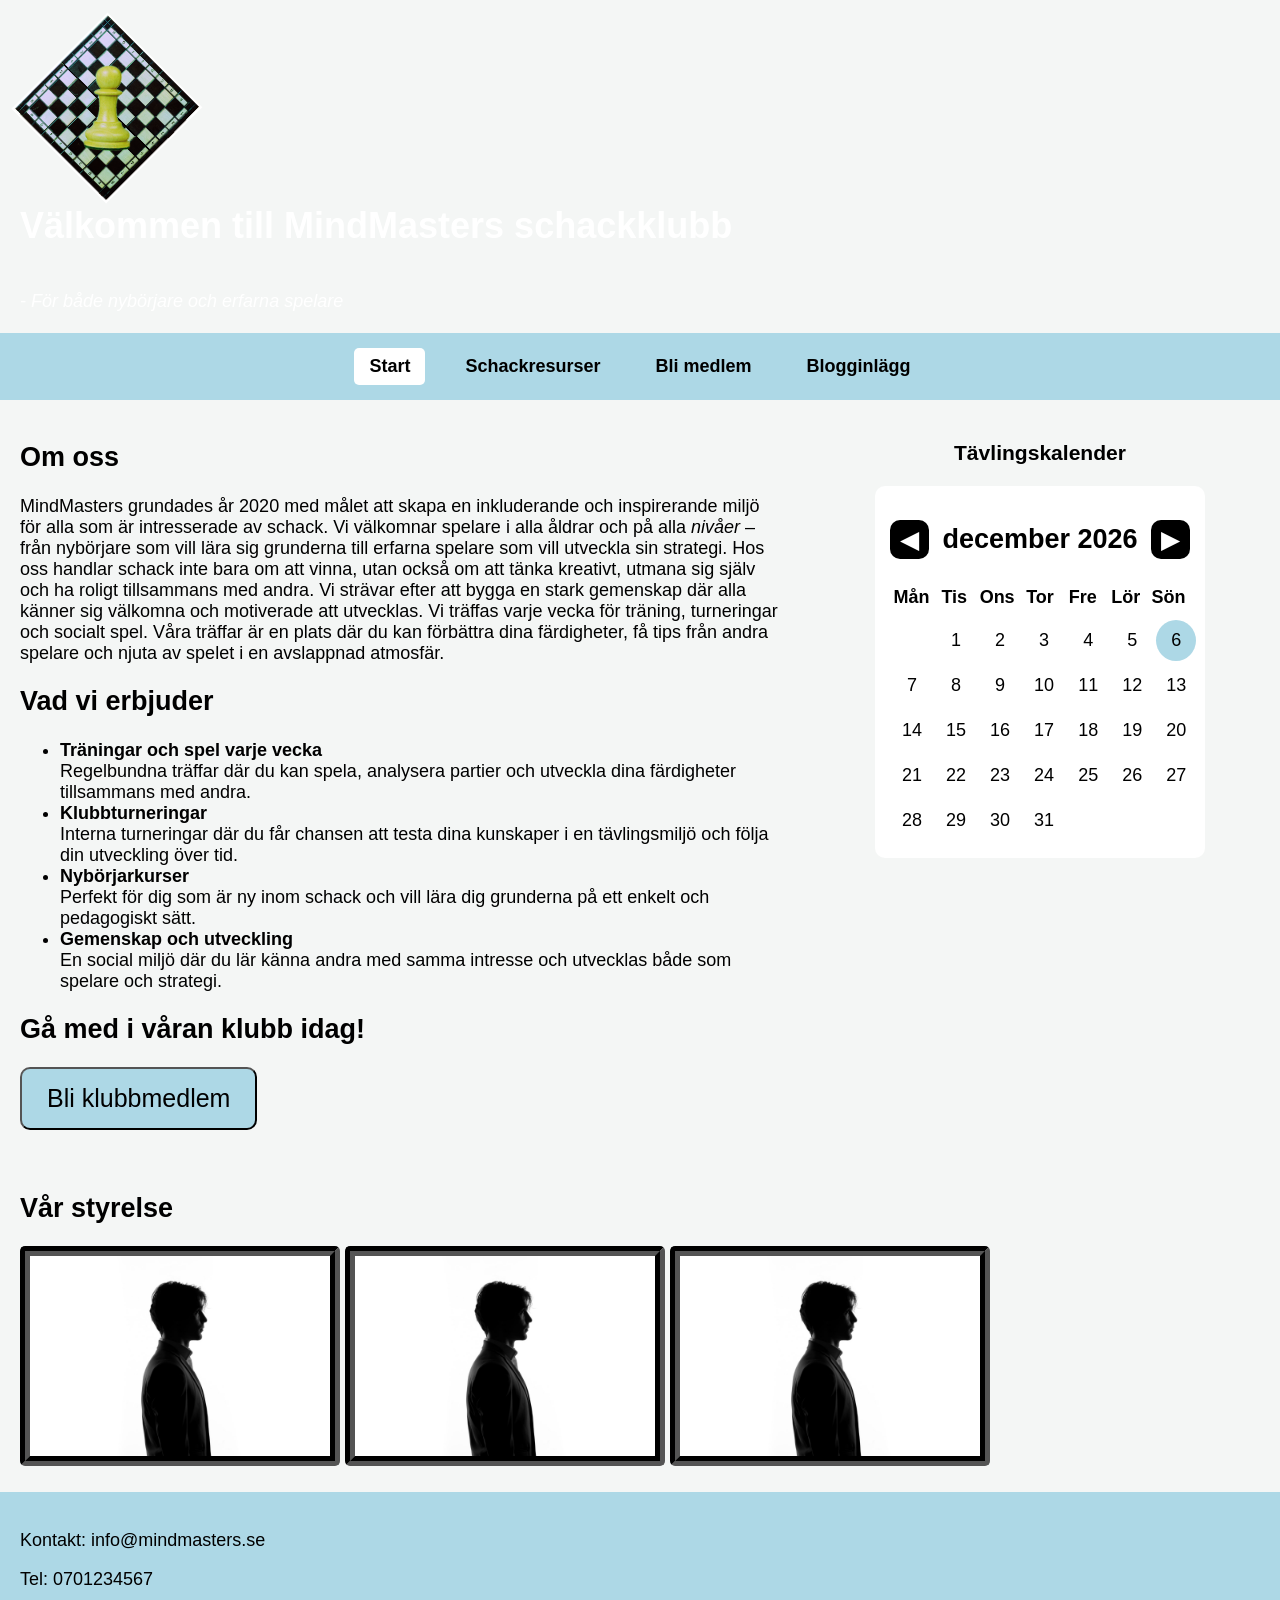
==== index.html @ b87a9c80 "Update" ====
<!DOCTYPE html>
<html lang="sv">
<head>
  <meta charset="UTF-8">
  <meta name="viewport" content="width=device-width, initial-scale=1.0">
  <link rel="stylesheet" href="css/style.css">
  <title>MindMasters</title>
</head>
<body>
  <div class="hemsida">
    <header>
      <div class="HomePageTitle">
        <img src="img/chesslogo.png" alt="chesslogo" id="chesslogo">
        <h1>Välkommen till MindMasters schackklubb</h1>
      </div>
      <p><i>- För både nybörjare och erfarna spelare</i></p>
      <nav>
        <a id="highlight" href="index.html">Start</a>
        <a href="schackresurser.html">Schackresurser</a>
        <a href="bli_medlem.html">Bli medlem</a>
        <a href="bloggar.html">Blogginlägg</a>
      </nav>
    </header>
    <main>
    <h2>Om oss</h2>
    <p>MindMasters grundades år 2020 med målet att skapa en inkluderande och inspirerande miljö för alla som är intresserade av schack. Vi välkomnar spelare i alla åldrar och på alla <i>nivåer</i> – från nybörjare som vill lära sig grunderna till erfarna spelare som vill utveckla sin strategi. Hos oss handlar schack inte bara om att vinna, utan också om att tänka kreativt, utmana sig själv och ha roligt tillsammans med andra. Vi strävar efter att bygga en stark gemenskap där alla känner sig välkomna och motiverade att utvecklas. Vi träffas varje vecka för träning, turneringar och socialt spel. Våra träffar är en plats där du kan förbättra dina färdigheter, få tips från andra spelare och njuta av spelet i en avslappnad atmosfär.</p>
    <h2>Vad vi erbjuder</h2>
    <ul>
      <li>
        <b>Träningar och spel varje vecka</b><br>
        Regelbundna träffar där du kan spela, analysera partier och utveckla dina färdigheter tillsammans med andra.
      </li>
      <li>
        <b>Klubbturneringar</b><br>
        Interna turneringar där du får chansen att testa dina kunskaper i en tävlingsmiljö och följa din utveckling över tid.
      </li>
      <li>
        <b>Nybörjarkurser</b><br>
        Perfekt för dig som är ny inom schack och vill lära dig grunderna på ett enkelt och pedagogiskt sätt.
      </li>
      <li>
        <b>Gemenskap och utveckling</b><br>
        En social miljö där du lär känna andra med samma intresse och utvecklas både som spelare och strategi.
      </li>
    </ul>
    <h2>Gå med i våran klubb idag!</h2>
    <button onclick="navMemberLink()">Bli klubbmedlem</button>
    </main>
    <aside>
      <h3>Tävlingskalender</h3>
      <div class="calendar">
        <div class="calendar-header">
            <button onclick="prevMonth()">◀</button>
            <h2 id="monthYear"></h2>
            <button onclick="nextMonth()">▶</button>
        </div>

        <div class="days">
            <div>Mån</div>
            <div>Tis</div>
            <div>Ons</div>
            <div>Tor</div>
            <div>Fre</div>
            <div>Lör</div>
            <div>Sön</div>
        </div>

        <div class="dates" id="dates"></div>
      </div>
    </aside>
    <section>
      <h2>Vår styrelse</h2>
      <img class="avatar" src="img/avatar.jpg" alt="avatar">
      <img class="avatar" src="img/avatar.jpg" alt="avatar">
      <img class="avatar" src="img/avatar.jpg" alt="avatar">
    </section>
    <footer>
      <p>Kontakt: info@mindmasters.se</p>
      <p>Tel: 0701234567</p>
    </footer>
  </div>
  <script src="js/script.js"></script>
</body>
</html>
---- css/style.css ----
@keyframes myAnimation { /*https://www.w3schools.com/css/css3_animations.asp*/
  from {color: black;}
  to {color: white;}
}

body {
    margin: 0; /*Ingen vit område bredvid själva sidan*/
    font-family: "Segoe UI", Arial, sans-serif;
    background: #f4f6f5;
    font-size:large;
}

/* GRID LAYOUT */
.hemsida{
  display: grid;
  grid-template-areas:
      "header header"
      "main aside"
      "section section"
      "footer footer";
  grid-template-columns: 5fr 3fr;
  grid-template-rows: 400px 2.2fr 1fr 110px;
}

.bloggar{
  display: grid;
  grid-template-areas:
      "header header"
      "main aside"
      "footer footer";
  grid-template-columns: 5fr 3fr;
  grid-template-rows: 400px 1fr 110px;
}

.schackresurser{
  display: grid;
  grid-template-areas:
      "header header"
      "section topnav"
      "section aside"
      "footer footer";
  grid-template-columns: 5fr 3fr;
  grid-template-rows: 400px 80px 1fr 110px;
}

.bli_medlem{
  display: grid;
  grid-template-areas:
      "header header"
      "section aside"
      "footer footer";
  grid-template-columns: 5fr 3fr;
  grid-template-rows: 400px 1fr 110px;
}

.hemsida,
.bloggar,
.schackresurser,
.bli_medlem {
    min-height: 150vh; /*https://www.w3schools.com/cssref/pr_dim_min-height.php*/
}

/*css areas*/

nav {
    display: flex;
    justify-content: center;
    gap: 25px;
    padding: 15px;
    background: lightblue;
}

button{
  background: #add8e6;
  color: black;
  font-size: 25px;
  padding: 15px 25px;
  border-radius: 10px;
  cursor: pointer;
}

nav a {
    text-decoration: none;
    color: black;
    font-weight: bold;
    padding: 8px 15px;
    border-radius: 5px;
}

nav a:hover {
  background: white;
  transition: 0.5s;
}

.bloggar main i{
  text-align: right;display: block;font-size:0.9em
}


header{
  grid-area: header;
  background-image: url(/img/schackbild.jpg);
  background-position: 40% 130%;
  background-size: cover;
  color: white;
  display: flex;
  flex-direction: column;
  justify-content: space-between;
  animation-name: myAnimation;
  animation-duration: 4s;
}

header h1, header p {
    margin-left: 20px;
}

aside{
  grid-area: aside;
  display: flex;
  flex-direction: column;
  align-items: center;
  margin: 20px;
}
main{
  grid-area: main;
  padding: 20px;
}
main img{
    width: auto;
    height: 350px;
    border-radius: 10px;
}

section{
  grid-area:section;
  padding: 20px;
}

footer{
  grid-area: footer;
  padding: 20px;
  background-color: lightblue;
}

figure {
	display: flex;
	flex-direction: column;
	align-items: center;
}
	

/*html tagger*/
#chesslogo{
  width: 130px;
  border: 2px solid;
  border-color: white;
  transform: rotate(45deg);
  margin-left: 40px;
  margin-top: 40px;
}

/*generic css id*/
#highlight{
    background-color: white;
}
/*generic css classes*/

.topnav{
    grid-area: topnav;
    margin-top: 25px;
    max-width: 450px;
    height: 40px;
    background-color: #f4f6f5;
}

.bread{
  border: 1px solid #AAA;
  padding: 1em; 
  border-radius: 1em
}

.avatar{
  height: auto;
  width: 300px;
  border: 10px groove black; /*https://www.w3schools.com/css/css_border.asp*/
  border-radius: 5px
}

.price {
    font-weight: bold; /*Tydlig prislapp*/
    font-size: 18px;
}

.resources { /*Använde grid för att book-cards inte ska hamna bredvid titlen så jag skapade en div för allt som inte är book-cards i schackresurser*/
    display: grid;
    grid-template-areas: 
        "title"
        "book";
    grid-template-columns: 1fr;
    grid-template-rows: auto 1fr;
    gap: 25px;
    padding: 20px 30px;
}

.book-flexbox{
    grid-area: book;
    display: flex;
    gap:20px;
    flex-wrap: wrap; 
    justify-content: center;
}

.title{
    grid-area: title;
}

.book-card img {
    width: 100%;
    height: 250px;
    object-fit: cover;
}


.book-card {
    background: white;
    border-radius: 10px;
    overflow: scroll; /*Ifall content blir för mycket https://www.w3schools.com/css/css_overflow.asp*/
    text-align: center;
    box-shadow: 0 4px 12px rgba(0,0,0,0.1); /*https://www.w3schools.com/css/css3_shadows_box.asp*/
    transition: 0.3s;
    padding: 10px;
    flex: 0 0 260px; /*https://www.w3schools.com/CSS/css3_flexbox_items.asp*/
    max-height: 480px;
    flex-direction: column; /*https://www.w3schools.com/cssref/css3_pr_flex-direction.php*/
    align-items: center;
}

.book-card:hover {
    transform: translateY(-5px);
}

/*css Kalender*/
.calendar {
    max-width: 300px;
    background: white;
    padding: 15px;
    border-radius: 10px;
}

.calendar-header {
    display: flex;
    justify-content: space-between;
    align-items: center;
}

.calendar-header button {
    background: black;
    color: white;
    border: none;
    padding: 5px 10px;
    cursor: pointer;
}

.days, .dates {
    display: grid;
    grid-template-columns: repeat(7, 1fr);
    text-align: center;
    margin-top: 10px;
}

.days div {
    font-weight: bold;
}

.dates div {
    padding: 10px;
    margin: 2px;
    cursor: pointer;
}

.today {
    background: lightblue;
    border-radius: 50%;
}

.dates div:hover {
    background: #ddd;
}

/* Anmälning */
.anmalan-grid {
    display: grid;
    gap: 40px;
    max-width: 1100px;
    margin: 40px auto;
}

.anmalan-info {
    display: flex;
    flex-direction: column;
    gap: 20px;
}

.info-card {
    background: white;
    padding: 20px;
    border-radius: 12px;
    box-shadow: 0 6px 15px rgba(0,0,0,0.1); /*https://www.w3schools.com/css/css3_shadows_box.asp*/
    transition: 0.3s;
}

.info-card:hover {
    transform: translateY(-5px);
}

.info-card h3 {
    margin-bottom: 10px;
}

.info-card img {
    width: auto;
    height: 450px;
    border-radius: 8px;
    margin: 10px 0;
    filter: saturate(3) contrast(150%); /*https://www.w3schools.com/cssref/css3_pr_filter.php*/

}

/* Formulär */

#villkor{
    transform: scale(1.4);
}

.anmalan-form-wrap {
    background: white;
    padding: 25px;
    border-radius: 12px;
    box-shadow: 0 6px 15px rgba(0,0,0,0.1);
}

.group-label {
    margin-bottom: 20px;
}

.form-group {
    margin-bottom: 15px;
}

.form-group label {
    font-weight: bold;
    display: block;
    margin-bottom: 5px;
}

input, select, textarea {
    width: 100%;
    padding: 10px;
    border-radius: 6px;
    border: 1px solid #ccc;
    transition: 0.2s;
}

input:focus, select:focus, textarea:focus {
    border-color: #14532d;
    outline: none;
}

.form-row {
    display: flex;
    gap: 10px;
}

.form-check {
    display: flex;
    align-items: center;
    flex-wrap: wrap;
    gap: 10px;
    margin: 10px 0;
}

.form-link {
    text-decoration: underline;
}

.submit-btn {
    width: 100%;
    padding: 12px;
    background: #14532d;
    color: white;
    border: none;
    border-radius: 6px;
    cursor: pointer;
    font-weight: bold;
    transition: 0.2s;
}

.submit-btn:hover {
    background: #1f7a45;
}

.form-success {
    display: none;
    margin-top: 15px;
    color: green;
    font-weight: bold;
}

@media (max-width: 500px) {
    .hemsida{
        grid-template-areas:
            "header"
            "main"
            "section"
            "aside"
            "footer";
        grid-template-columns: 1fr;
        grid-template-rows: auto;
    }

    .bloggar{
        grid-template-areas:
            "header"
            "main"
            "aside"
            "footer";
        grid-template-columns: 1fr;
        grid-template-rows: auto;
    }

    .bli_medlem{
        grid-template-areas:
            "header"
            "section"
            "aside"
            "footer";
        grid-template-columns: 1fr;
        grid-template-rows: auto;
    }

    .schackresurser{
        grid-template-areas:
            "header"
            "topnav"
            "section"
            "aside"
            "footer";
            grid-template-columns: 1fr;
            grid-template-rows: auto;
    }

    .hemsida, .bloggar, .schackresurser, .bli_medlem{
        gap:10px
    }
    header {
        background-image: url(/img/mobile_bg.jpg);
    }
    header h1, header p{
        background-color: black;
        width: calc(100% - 40px);

    }
    .topnav{
        margin-top: 0px;
        width: 85%;
    }
    nav {
        flex-direction: column;
    }

    #chesslogo {
        max-width: 30%;
    }

    main img {
        max-width: 95%;
        height: auto;
    }

    section{
        padding-top: 0px;
        padding-bottom: 0px;
    }
    
    .calendar{
        max-width: 90%;
    }

    .info-card img {
        max-width: 95%;
        height: auto;
    }

    .form-row {
        flex-direction: column;
    }

    .book-card {
        flex: 0 1 calc(50% - 30px); /*För att passa i 2 kolumner och mobilers skärmstorlek är mer varierade.*/
        max-width: calc(50% - 30px);
    }
    .book-card img {
        height: auto;
        width: 200%;
    }

    aside {
        margin-bottom: 10px;
    }
}
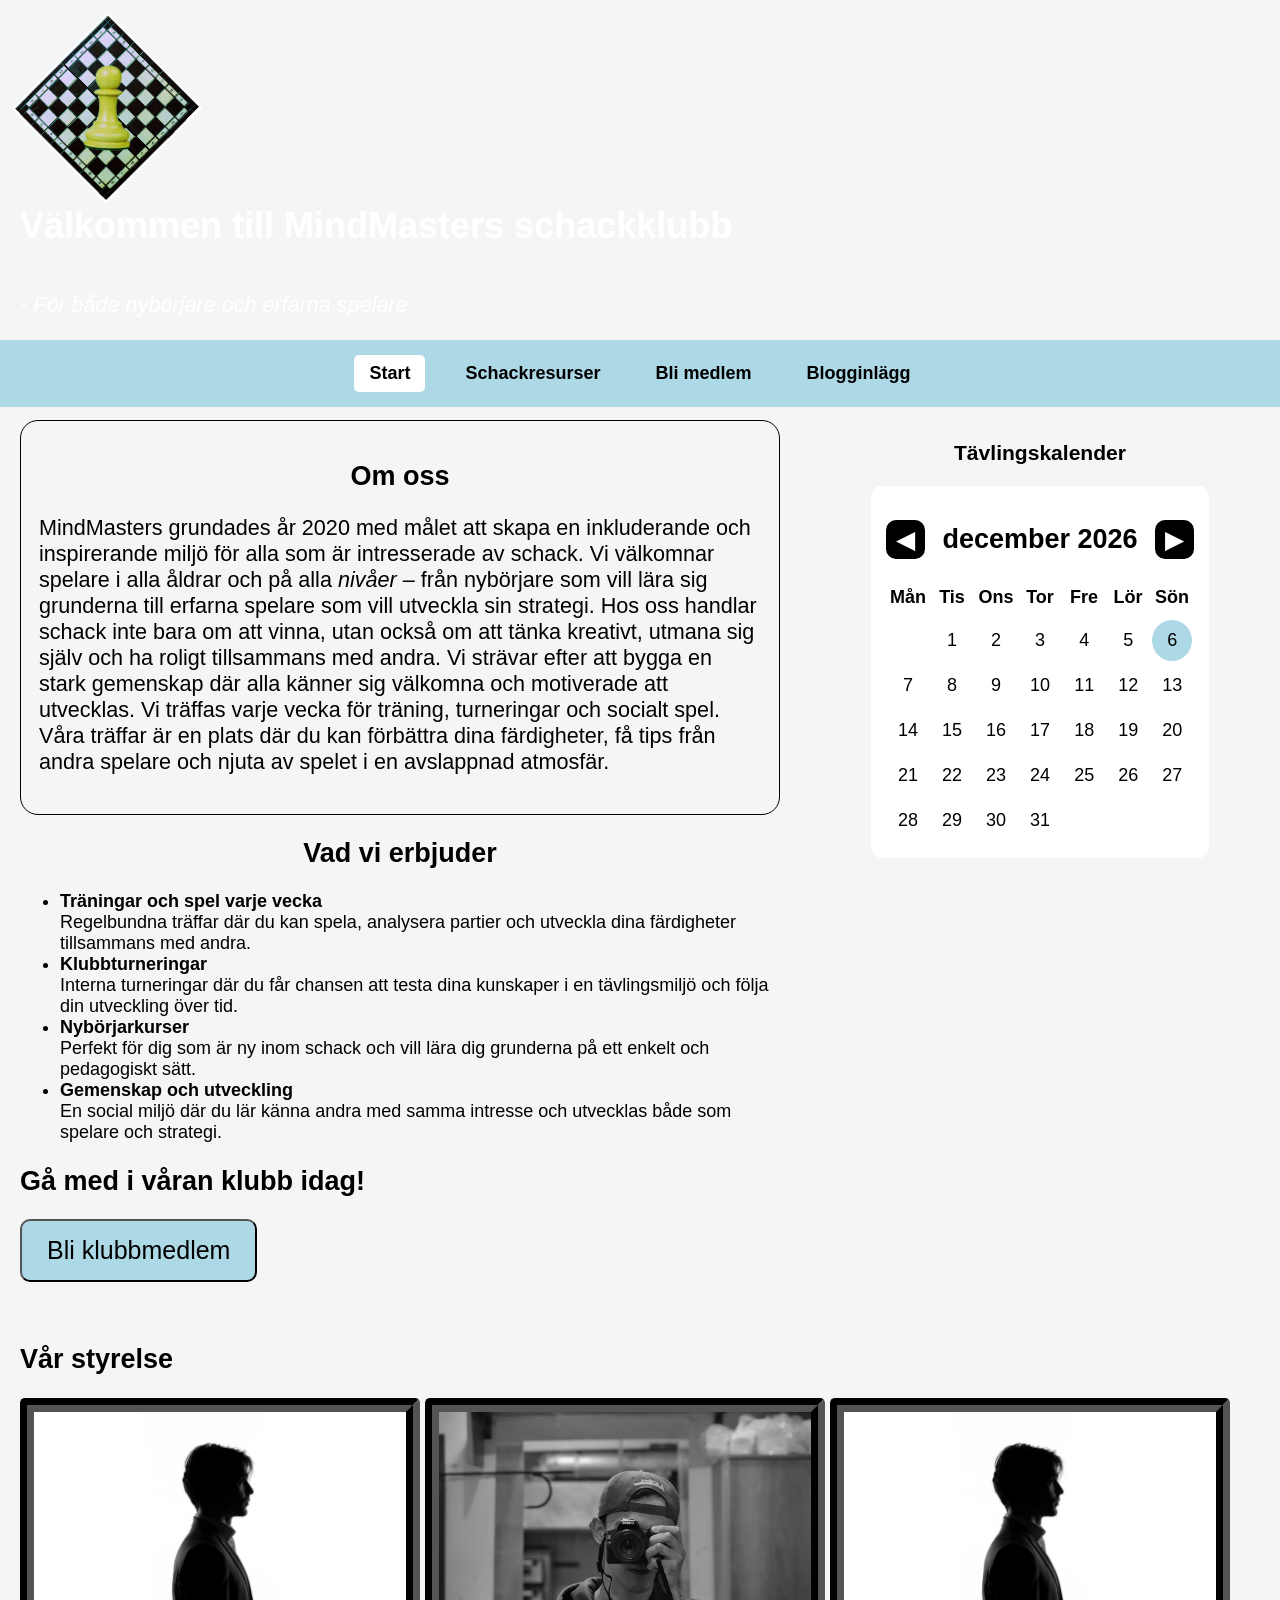
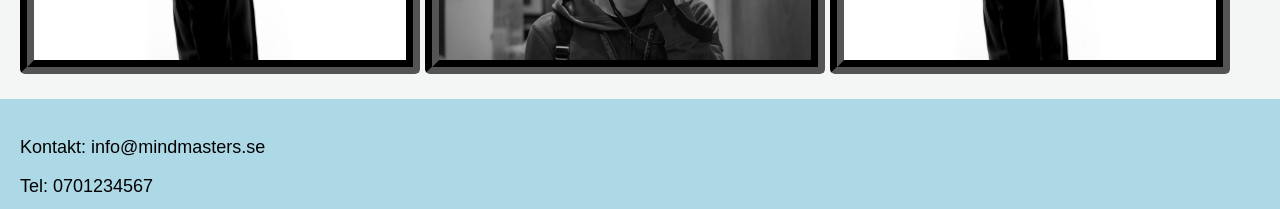
==== commit 4615893a: "Update" ====
--- a/index.html
+++ b/index.html
@@ -17,42 +17,44 @@
       <nav>
         <a id="highlight" href="index.html">Start</a>
         <a href="schackresurser.html">Schackresurser</a>
-        <a href="bli_medlem.html">Bli medlem</a>
+        <a href="blimedlem.html">Bli medlem</a>
         <a href="bloggar.html">Blogginlägg</a>
       </nav>
     </header>
     <main>
-    <h2>Om oss</h2>
-    <p>MindMasters grundades år 2020 med målet att skapa en inkluderande och inspirerande miljö för alla som är intresserade av schack. Vi välkomnar spelare i alla åldrar och på alla <i>nivåer</i> – från nybörjare som vill lära sig grunderna till erfarna spelare som vill utveckla sin strategi. Hos oss handlar schack inte bara om att vinna, utan också om att tänka kreativt, utmana sig själv och ha roligt tillsammans med andra. Vi strävar efter att bygga en stark gemenskap där alla känner sig välkomna och motiverade att utvecklas. Vi träffas varje vecka för träning, turneringar och socialt spel. Våra träffar är en plats där du kan förbättra dina färdigheter, få tips från andra spelare och njuta av spelet i en avslappnad atmosfär.</p>
-    <h2>Vad vi erbjuder</h2>
-    <ul>
-      <li>
-        <b>Träningar och spel varje vecka</b><br>
-        Regelbundna träffar där du kan spela, analysera partier och utveckla dina färdigheter tillsammans med andra.
-      </li>
-      <li>
-        <b>Klubbturneringar</b><br>
-        Interna turneringar där du får chansen att testa dina kunskaper i en tävlingsmiljö och följa din utveckling över tid.
-      </li>
-      <li>
-        <b>Nybörjarkurser</b><br>
-        Perfekt för dig som är ny inom schack och vill lära dig grunderna på ett enkelt och pedagogiskt sätt.
-      </li>
-      <li>
-        <b>Gemenskap och utveckling</b><br>
-        En social miljö där du lär känna andra med samma intresse och utvecklas både som spelare och strategi.
-      </li>
-    </ul>
-    <h2>Gå med i våran klubb idag!</h2>
-    <button onclick="navMemberLink()">Bli klubbmedlem</button>
+      <div class="bread">
+        <h2 class="textcenter">Om oss</h2>
+        <p>MindMasters grundades år 2020 med målet att skapa en inkluderande och inspirerande miljö för alla som är intresserade av schack. Vi välkomnar spelare i alla åldrar och på alla <i>nivåer</i> – från nybörjare som vill lära sig grunderna till erfarna spelare som vill utveckla sin strategi. Hos oss handlar schack inte bara om att vinna, utan också om att tänka kreativt, utmana sig själv och ha roligt tillsammans med andra. Vi strävar efter att bygga en stark gemenskap där alla känner sig välkomna och motiverade att utvecklas. Vi träffas varje vecka för träning, turneringar och socialt spel. Våra träffar är en plats där du kan förbättra dina färdigheter, få tips från andra spelare och njuta av spelet i en avslappnad atmosfär.</p>
+      </div>
+      <h2 class="textcenter">Vad vi erbjuder</h2>
+      <ul>
+        <li>
+          <b>Träningar och spel varje vecka</b><br>
+          Regelbundna träffar där du kan spela, analysera partier och utveckla dina färdigheter tillsammans med andra.
+        </li>
+        <li>
+          <b>Klubbturneringar</b><br>
+          Interna turneringar där du får chansen att testa dina kunskaper i en tävlingsmiljö och följa din utveckling över tid.
+        </li>
+        <li>
+          <b>Nybörjarkurser</b><br>
+          Perfekt för dig som är ny inom schack och vill lära dig grunderna på ett enkelt och pedagogiskt sätt.
+        </li>
+        <li>
+          <b>Gemenskap och utveckling</b><br>
+          En social miljö där du lär känna andra med samma intresse och utvecklas både som spelare och strategi.
+        </li>
+      </ul>
+      <h2>Gå med i våran klubb idag!</h2>
+      <button id="memberLink">Bli klubbmedlem</button>
     </main>
     <aside>
       <h3>Tävlingskalender</h3>
       <div class="calendar">
         <div class="calendar-header">
-            <button onclick="prevMonth()">◀</button>
+            <button id="prevBtn">◀</button>
             <h2 id="monthYear"></h2>
-            <button onclick="nextMonth()">▶</button>
+            <button id="nextBtn">▶</button>
         </div>
 
         <div class="days">
@@ -70,9 +72,9 @@
     </aside>
     <section>
       <h2>Vår styrelse</h2>
-      <img class="avatar" src="img/avatar.jpg" alt="avatar">
-      <img class="avatar" src="img/avatar.jpg" alt="avatar">
-      <img class="avatar" src="img/avatar.jpg" alt="avatar">
+      <img class="avatar" src="img/avatar1.jpg" alt="Bild på en Person">
+      <img class="avatar" src="img/avatar2.jpg" alt="Bild på en annan Person">
+      <img class="avatar" src="img/avatar1.jpg" alt="Bild på en Person">
     </section>
     <footer>
       <p>Kontakt: info@mindmasters.se</p>
--- a/css/style.css
+++ b/css/style.css
@@ -19,7 +19,7 @@
       "section section"
       "footer footer";
   grid-template-columns: 5fr 3fr;
-  grid-template-rows: 400px 2.2fr 1fr 110px;
+  grid-template-rows: 400px auto 1fr 110px;
 }
 
 .bloggar{
@@ -36,14 +36,14 @@
   display: grid;
   grid-template-areas:
       "header header"
-      "section topnav"
+      "section searchbar"
       "section aside"
       "footer footer";
   grid-template-columns: 5fr 3fr;
   grid-template-rows: 400px 80px 1fr 110px;
 }
 
-.bli_medlem{
+.blimedlem{
   display: grid;
   grid-template-areas:
       "header header"
@@ -56,7 +56,7 @@
 .hemsida,
 .bloggar,
 .schackresurser,
-.bli_medlem {
+.blimedlem {
     min-height: 150vh; /*https://www.w3schools.com/cssref/pr_dim_min-height.php*/
 }
 
@@ -100,7 +100,7 @@
 header{
   grid-area: header;
   background-image: url(/img/schackbild.jpg);
-  background-position: 40% 130%;
+  background-position: 40% 100%;
   background-size: cover;
   color: white;
   display: flex;
@@ -121,14 +121,20 @@
   align-items: center;
   margin: 20px;
 }
+
 main{
   grid-area: main;
   padding: 20px;
 }
+
 main img{
-    width: auto;
-    height: 350px;
+    width: 70%;
+    height: auto;
     border-radius: 10px;
+}
+
+main p, header p{
+    font-size: larger;
 }
 
 section{
@@ -165,24 +171,28 @@
 }
 /*generic css classes*/
 
-.topnav{
-    grid-area: topnav;
+.textcenter{
+    text-align: center;
+}
+
+.searchbar{
+    grid-area: searchbar;
     margin-top: 25px;
-    max-width: 450px;
+    max-width: 90%;
     height: 40px;
     background-color: #f4f6f5;
 }
 
 .bread{
-  border: 1px solid #AAA;
+  border: 1px solid black;
   padding: 1em; 
   border-radius: 1em
 }
 
 .avatar{
   height: auto;
-  width: 300px;
-  border: 10px groove black; /*https://www.w3schools.com/css/css_border.asp*/
+  width: 30%;
+  border: 14px groove black; /*https://www.w3schools.com/css/css_border.asp*/
   border-radius: 5px
 }
 
@@ -210,7 +220,7 @@
     justify-content: center;
 }
 
-.title{
+#resourcetitle{
     grid-area: title;
 }
 
@@ -224,7 +234,6 @@
 .book-card {
     background: white;
     border-radius: 10px;
-    overflow: scroll; /*Ifall content blir för mycket https://www.w3schools.com/css/css_overflow.asp*/
     text-align: center;
     box-shadow: 0 4px 12px rgba(0,0,0,0.1); /*https://www.w3schools.com/css/css3_shadows_box.asp*/
     transition: 0.3s;
@@ -241,7 +250,8 @@
 
 /*css Kalender*/
 .calendar {
-    max-width: 300px;
+    width: 70%;
+    height: auto;
     background: white;
     padding: 15px;
     border-radius: 10px;
@@ -290,6 +300,7 @@
 /* Anmälning */
 .anmalan-grid {
     display: grid;
+    grid-template-columns: 1fr;
     gap: 40px;
     max-width: 1100px;
     margin: 40px auto;
@@ -318,8 +329,8 @@
 }
 
 .info-card img {
-    width: auto;
-    height: 450px;
+    width: 75%;
+    height: auto;
     border-radius: 8px;
     margin: 10px 0;
     filter: saturate(3) contrast(150%); /*https://www.w3schools.com/cssref/css3_pr_filter.php*/
@@ -383,7 +394,7 @@
     text-decoration: underline;
 }
 
-.submit-btn {
+#submitBtn {
     width: 100%;
     padding: 12px;
     background: #14532d;
@@ -395,7 +406,7 @@
     transition: 0.2s;
 }
 
-.submit-btn:hover {
+#submitBtn:hover {
     background: #1f7a45;
 }
 
@@ -428,7 +439,7 @@
         grid-template-rows: auto;
     }
 
-    .bli_medlem{
+    .blimedlem{
         grid-template-areas:
             "header"
             "section"
@@ -441,7 +452,7 @@
     .schackresurser{
         grid-template-areas:
             "header"
-            "topnav"
+            "searchbar"
             "section"
             "aside"
             "footer";
@@ -449,18 +460,18 @@
             grid-template-rows: auto;
     }
 
-    .hemsida, .bloggar, .schackresurser, .bli_medlem{
+    .hemsida, .bloggar, .schackresurser, .blimedlem{
         gap:10px
     }
     header {
-        background-image: url(/img/mobile_bg.jpg);
+        background-image: url(/img/mobilebg.jpg);
     }
     header h1, header p{
         background-color: black;
         width: calc(100% - 40px);
 
     }
-    .topnav{
+    .searchbar{
         margin-top: 0px;
         width: 85%;
     }
@@ -473,7 +484,7 @@
     }
 
     main img {
-        max-width: 95%;
+        width: 95%;
         height: auto;
     }
 
@@ -482,12 +493,16 @@
         padding-bottom: 0px;
     }
     
+    .avatar{
+        width: 90%;
+    }
+    
     .calendar{
-        max-width: 90%;
+        width: 90%;
     }
 
     .info-card img {
-        max-width: 95%;
+        width: 100%;
         height: auto;
     }
 
@@ -501,7 +516,8 @@
     }
     .book-card img {
         height: auto;
-        width: 200%;
+        width: 30vw;
+        max-width: none;
     }
 
     aside {
